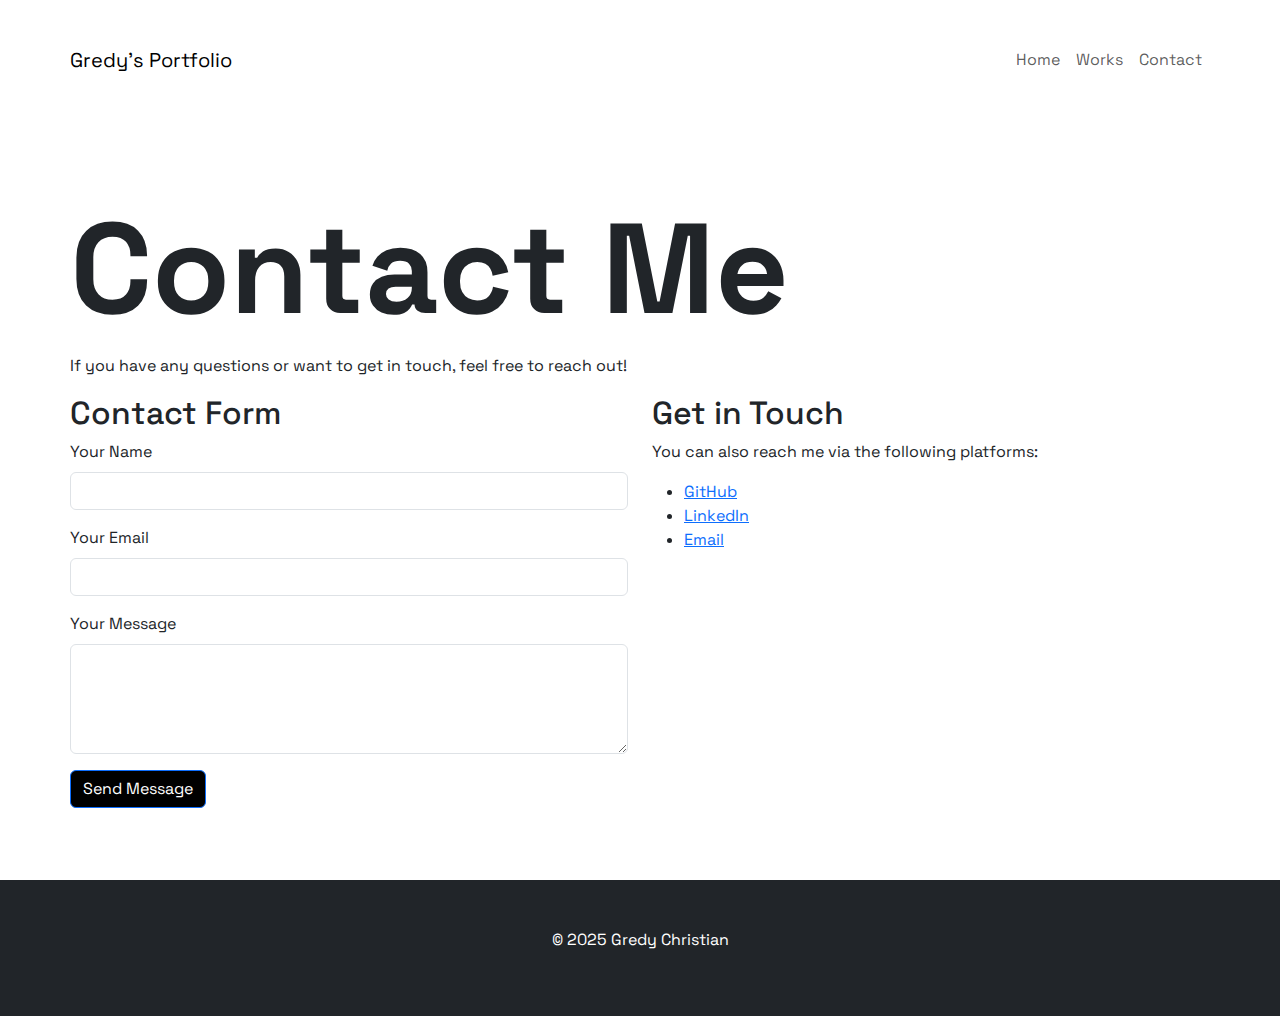
==== contact.html @ f69cf048 "local style" ====
<!DOCTYPE html>
<html lang="en">

<head>
  <meta charset="UTF-8">
  <meta name="viewport" content="width=device-width, initial-scale=1.0">
  <title>Contact - Gredy Christian</title>
  <link href="https://fonts.googleapis.com/css?family=Space+Grotesk" rel="stylesheet">
  <link href="https://cdn.jsdelivr.net/npm/bootstrap@5.1.0/dist/css/bootstrap.min.css" rel="stylesheet">
  <link rel="stylesheet" href="assets/css/style.css">
</head>

<body>
  <!-- HEADER -->
  <header>
    <nav class="navbar navbar-expand-lg navbar-light">
      <div class="container">
        <a class="navbar-brand" href="index.html">Gredy's Portfolio</a>
        <div class="collapse navbar-collapse" id="navbarNav">
          <ul class="navbar-nav ms-auto">
            <li class="nav-item">
              <a class="nav-link" href="index.html">Home</a>
            </li>
            <li class="nav-item">
              <a class="nav-link" href="works1.html">Works</a>
            </li>
            <li class="nav-item">
              <a class="nav-link" href="contact.html">Contact</a>
            </li>
          </ul>
        </div>
      </div>
    </nav>
  </header>

  <!-- CONTACT SECTION -->
  <main class="container my-5">
    <h1>Contact Me</h1>
    <p>If you have any questions or want to get in touch, feel free to reach out!</p>

    <div class="row">
      <div class="col-md-6">
        <h2>Contact Form</h2>
        <form>
          <div class="mb-3">
            <label for="name" class="form-label">Your Name</label>
            <input type="text" class="form-control" id="name" required>
          </div>
          <div class="mb-3">
            <label for="email" class="form-label">Your Email</label>
            <input type="email" class="form-control" id="email" required>
          </div>
          <div class="mb-3">
            <label for="message" class="form-label">Your Message</label>
            <textarea class="form-control" id="message" rows="4" required></textarea>
          </div>
          <button type="submit" class="btn btn-primary">Send Message</button>
        </form>
      </div>
      <div class="col-md-6">
        <h2>Get in Touch</h2>
        <p>You can also reach me via the following platforms:</p>
        <ul>
          <li><a href="https://github.com/GredyChristian" target="_blank">GitHub</a></li>
          <li><a href="https://www.linkedin.com/in/GredyChristian" target="_blank">LinkedIn</a></li>
          <li><a href="mailto:gredy@domain.com">Email</a></li>
        </ul>
      </div>
    </div>
  </main>

  <!-- FOOTER -->
  <footer class="bg-dark text-white py-4">
    <div class="container text-center">
      <p>&copy; 2025 Gredy Christian</p>
    </div>
  </footer>

  <script src="https://cdn.jsdelivr.net/npm/bootstrap@5.3.0-alpha3/dist/js/bootstrap.bundle.min.js"></script>
</body>

</html>
---- assets/css/style.css ----
/* General Styling */
@import url('https://fonts.googleapis.com/css2?family=Space+Grotesk:wght@400;500;700&display=swap');

body {
  font-family: 'Space Grotesk', sans-serif;
  margin: 0;
  padding: 0;
  box-sizing: border-box;
}

/* Header dan Footer menggunakan ukuran responsif dari Bootstrap */
header {
  padding: 0.5rem 0; /* Gunakan padding responsif dengan rem (ukuran relatif) */
}

footer {
  padding: 0.5rem 0; /* Gunakan padding responsif dengan rem (ukuran relatif) */
  text-align: center;
}

/* Main Container Padding */
.container {
  padding: 1.5rem 0;
}

/* Buttons */
.btn-outline-dark {
  border: 2px solid #000;
  color: #000;
}

.btn-outline-dark:hover {
  background-color: #000;
  color: #fff;
}

.btn-primary {
  background-color: #000;
  color: #fff;
}

/* Highlighting Active Navbar Item */
.nav-link.active {
  font-weight: bold;
  color: #343a40 !important;
}

/* Gaya untuk gambar agar nempel di kanan */
.smaller-img {
  max-width: 60%; /* Sesuaikan dengan lebar yang diinginkan */
  height: auto;
}


/* Gaya untuk h1 */
h1 {
  font-weight: bold; /* Membuat tulisan tebal */
  font-size: 8rem;    /* Menentukan ukuran font, sesuaikan sesuai kebutuhan */
}
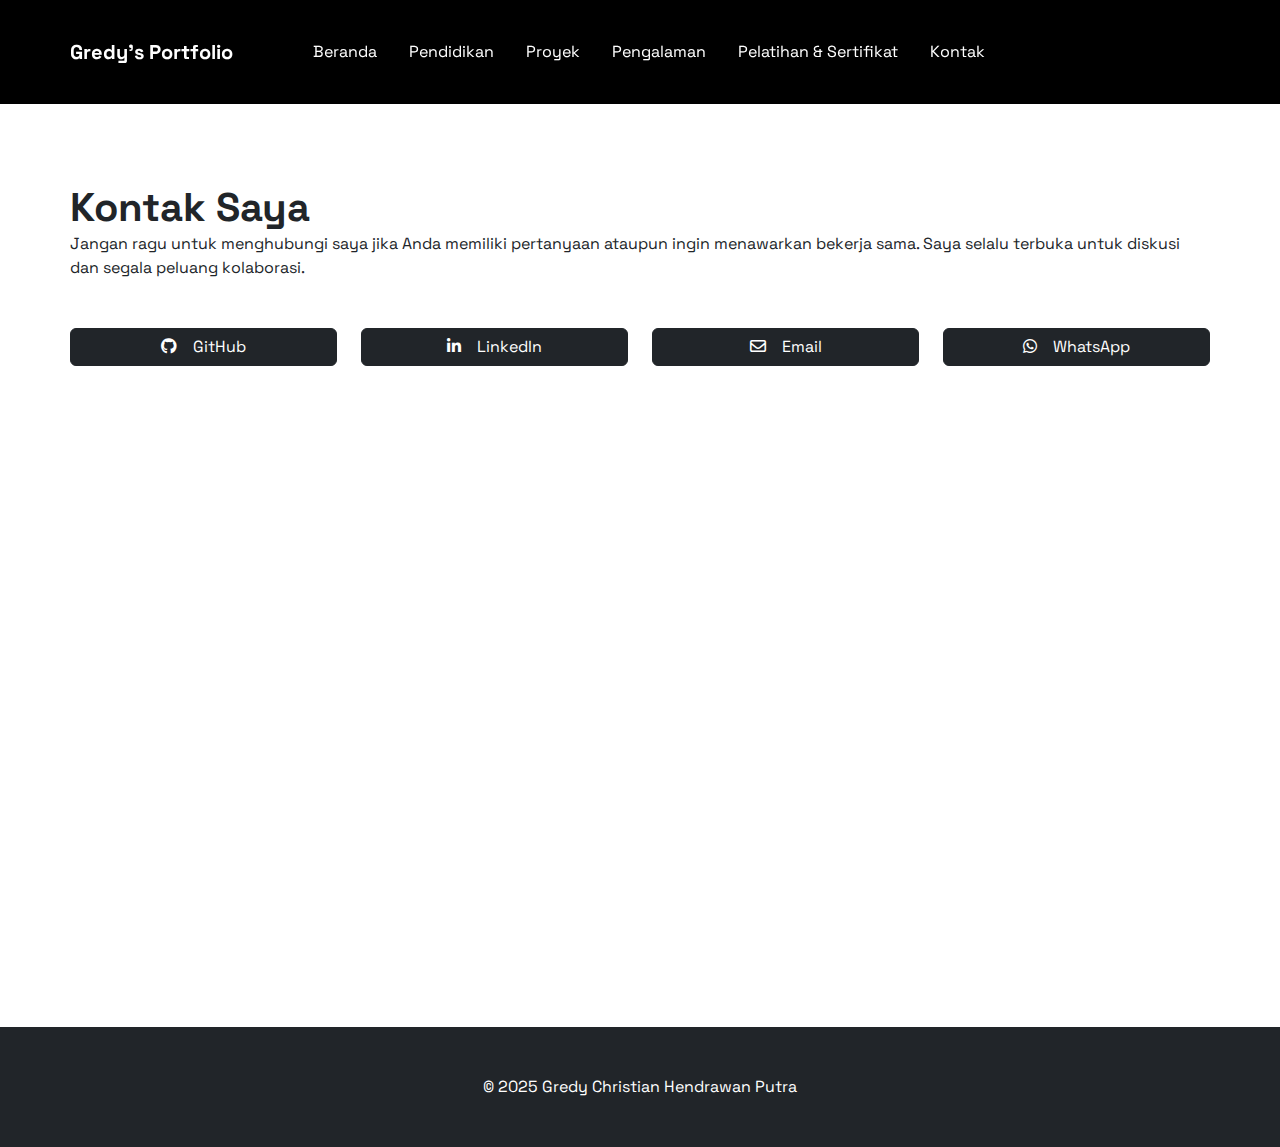
==== commit 8e985a72: "final update for first release v1.0" ====
--- a/contact.html
+++ b/contact.html
@@ -4,7 +4,8 @@
 <head>
   <meta charset="UTF-8">
   <meta name="viewport" content="width=device-width, initial-scale=1.0">
-  <title>Contact - Gredy Christian</title>
+  <title>Gredy's Portfolio</title>
+  <link rel="stylesheet" href="https://cdnjs.cloudflare.com/ajax/libs/font-awesome/6.7.2/css/all.min.css">
   <link href="https://fonts.googleapis.com/css?family=Space+Grotesk" rel="stylesheet">
   <link href="https://cdn.jsdelivr.net/npm/bootstrap@5.1.0/dist/css/bootstrap.min.css" rel="stylesheet">
   <link rel="stylesheet" href="assets/css/style.css">
@@ -12,59 +13,67 @@
 
 <body>
   <!-- HEADER -->
-  <header>
-    <nav class="navbar navbar-expand-lg navbar-light">
-      <div class="container">
-        <a class="navbar-brand" href="index.html">Gredy's Portfolio</a>
-        <div class="collapse navbar-collapse" id="navbarNav">
-          <ul class="navbar-nav ms-auto">
-            <li class="nav-item">
-              <a class="nav-link" href="index.html">Home</a>
-            </li>
-            <li class="nav-item">
-              <a class="nav-link" href="works1.html">Works</a>
-            </li>
-            <li class="nav-item">
-              <a class="nav-link" href="contact.html">Contact</a>
-            </li>
-          </ul>
-        </div>
+  <nav class="navbar navbar-expand-lg navbar-light">
+    <div class="container">
+      <a class="navbar-brand" href="index.html" style="font-weight: bold">Gredy's Portfolio</a>
+      <button class="navbar-toggler" type="button" data-bs-toggle="collapse" data-bs-target="#navbarNav"
+        aria-controls="navbarNav" aria-expanded="false" aria-label="Toggle navigation">
+        <span class="navbar-toggler-icon"></span>
+      </button>
+      <div class="collapse navbar-collapse" id="navbarNav">
+        <ul class="navbar-nav ms-5"> <!-- Changed me-auto to ms-auto -->
+          <li class="nav-item">
+            <a class="nav-link" href="index.html">Beranda</a>
+          </li>
+          <li class="nav-item">
+            <a class="nav-link" href="edu.html">Pendidikan</a>
+          </li>
+          <li class="nav-item">
+            <a class="nav-link" href="works2.html">Proyek</a>
+          </li>
+          <li class="nav-item">
+            <a class="nav-link" href="works1.html">Pengalaman</a>
+          </li>
+          <li class="nav-item">
+            <a class="nav-link" href="works3.html">Pelatihan & Sertifikat</a>
+          </li>
+          <li class="nav-item">
+            <a class="nav-link" href="contact.html">Kontak</a>
+          </li>
+        </ul>
       </div>
-    </nav>
-  </header>
+    </div>
+  </nav>
+
+  <main class="container" style="min-height: 10rem"></main>
 
   <!-- CONTACT SECTION -->
-  <main class="container my-5">
-    <h1>Contact Me</h1>
-    <p>If you have any questions or want to get in touch, feel free to reach out!</p>
-
+  <main class="container">
+    <h1>Kontak Saya</h1>
+    <p>Jangan ragu untuk menghubungi saya jika Anda memiliki pertanyaan ataupun ingin menawarkan bekerja sama. Saya
+      selalu terbuka untuk diskusi dan segala peluang kolaborasi.</p>
+  </main>
+  <main class="container">
     <div class="row">
-      <div class="col-md-6">
-        <h2>Contact Form</h2>
-        <form>
-          <div class="mb-3">
-            <label for="name" class="form-label">Your Name</label>
-            <input type="text" class="form-control" id="name" required>
-          </div>
-          <div class="mb-3">
-            <label for="email" class="form-label">Your Email</label>
-            <input type="email" class="form-control" id="email" required>
-          </div>
-          <div class="mb-3">
-            <label for="message" class="form-label">Your Message</label>
-            <textarea class="form-control" id="message" rows="4" required></textarea>
-          </div>
-          <button type="submit" class="btn btn-primary">Send Message</button>
-        </form>
+      <!-- Tombol GitHub -->
+      <div class="col-12 col-sm-6 col-md-3 mb-4">
+        <a href="https://github.com/gredychristian" class="btn btn-dark w-100"><i
+            class="fa-brands fa-github me-3"></i>GitHub</a>
       </div>
-      <div class="col-md-6">
-        <h2>Get in Touch</h2>
-        <p>You can also reach me via the following platforms:</p>
-        <ul>
-          <li><a href="https://github.com/GredyChristian" target="_blank">GitHub</a></li>
-          <li><a href="https://www.linkedin.com/in/GredyChristian" target="_blank">LinkedIn</a></li>
-          <li><a href="mailto:gredy@domain.com">Email</a></li>
-        </ul>
+      <!-- Tombol LinkedIn -->
+      <div class="col-12 col-sm-6 col-md-3 mb-4">
+        <a href="https://www.linkedin.com/in/gredychristian" class="btn btn-dark w-100"><i
+            class="fa-brands fa-linkedin-in me-3"></i>LinkedIn</a>
+      </div>
+      <!-- Tombol Email -->
+      <div class="col-12 col-sm-6 col-md-3 mb-4">
+        <a href="mailto:gredy24chris@gmail.com" class="btn btn-dark w-100"><i
+            class="fa-regular fa-envelope me-3"></i>Email</a>
+      </div>
+      <!-- Tombol WhatsApp -->
+      <div class="col-12 col-sm-6 col-md-3 mb-4">
+        <a href="https://wa.me/+6285833324550/" class="btn btn-dark w-100"><i
+            class="fa-brands fa-whatsapp me-3"></i>WhatsApp</a>
       </div>
     </div>
   </main>
@@ -72,7 +81,7 @@
   <!-- FOOTER -->
   <footer class="bg-dark text-white py-4">
     <div class="container text-center">
-      <p>&copy; 2025 Gredy Christian</p>
+      <p>&copy; 2025 Gredy Christian Hendrawan Putra</p>
     </div>
   </footer>
 
--- a/assets/css/style.css
+++ b/assets/css/style.css
@@ -1,7 +1,11 @@
 
 
-/* General Styling */
+/* GENERAL STYLING */
 @import url('https://fonts.googleapis.com/css2?family=Space+Grotesk:wght@400;500;700&display=swap');
+
+html {
+  scroll-behavior: smooth;
+}
 
 body {
   font-family: 'Space Grotesk', sans-serif;
@@ -10,52 +14,328 @@
   box-sizing: border-box;
 }
 
-/* Header dan Footer menggunakan ukuran responsif dari Bootstrap */
-header {
-  padding: 0.5rem 0; /* Gunakan padding responsif dengan rem (ukuran relatif) */
-}
-
 footer {
   padding: 0.5rem 0; /* Gunakan padding responsif dengan rem (ukuran relatif) */
   text-align: center;
 }
 
-/* Main Container Padding */
+ul {
+  margin-bottom: 0;
+}
+
+/* GENERAL NAVBAR STYLING*/
+.navbar {
+  padding: 0.5rem 0;
+  position: fixed;
+  top: 0;
+  left: 0;
+  width: 100%; /* Pastikan navbar mencakup seluruh lebar layar */
+  z-index: 1000; /* Agar tetap di atas elemen lainnya */
+  background-color: black; /* Pastikan ada background agar konten di bawah tidak terlihat */
+  box-shadow: 0 0.1rem 0.2rem rgba(255, 255, 255, 0.3); /* Tambahkan bayangan untuk pemisahan */
+}
+
+.navbar-light .navbar-nav .nav-link {
+  color: white !important;
+}
+
+.navbar-light .navbar-brand {
+  color: white !important;
+}
+
+.navbar-light .navbar-nav .nav-link:hover {
+  color: #f8f9fa !important;
+}
+
+.nav-link {
+  padding: 0;
+  margin: 0;
+}
+
+.nav-item {
+  padding: 0.25rem 0.5rem;
+}
+
+/* DROPDOWN NAVBAR STYLING*/
+.navbar-light .navbar-toggler-icon {
+  background-image: url("data:image/svg+xml;charset=utf8,%3Csvg viewBox='0 0 30 30' xmlns='http://www.w3.org/2000/svg'%3E%3Cpath stroke='white' stroke-width='2' d='M4 7h22M4 15h22M4 23h22'/%3E%3C/svg%3E");
+}
+
+.navbar-light .navbar-nav .nav-item .nav-link {
+  color: white;
+}
+
+.navbar-light .navbar-nav .nav-link:hover {
+  color: #ccc; /* Ubah warna link saat hover (opsional) */
+}
+
+/* IMAGE STYLING */
+.smaller-img {
+  margin-top: 1rem;
+  margin-bottom: 1rem;
+  max-width: 60%;
+  height: auto;
+  border-radius: 10%;
+  border: 0.2rem solid rgba(255, 255, 255, 1);
+  transition: transform 0.3s ease;
+}
+
+.smaller-img:hover {
+  transform: scale(1.05);
+}
+
+/* GALLERY & BUTTON STYLING */
+/* Wrapper untuk galeri */
+.gallery-wrapper {
+  display: flex;/* Mengatur foto dalam satu baris */
+  justify-content: space-between; /* Memusatkan galeri */
+  gap: 1rem; /* Jarak antar foto */
+  align-items: flex-start; /* Menjaga foto rata atas */
+  flex-wrap: wrap; /* Agar responsif di layar kecil */
+}
+
+.button-wrapper {
+  display: flex;/* Mengatur foto dalam satu baris */
+  justify-content: left; /* Memusatkan galeri */
+  gap: 1rem; /* Jarak antar foto */
+  align-items: flex-start; /* Menjaga foto rata atas */
+  flex-wrap: wrap; /* Agar responsif di layar kecil */
+}
+
+/* Kontainer individual untuk foto */
+.photo-container {
+  width: calc(33.333% - 1rem); /* Lebar tiap foto sama dalam 3 kolom */
+  max-width: auto; /* Membatasi lebar maksimum */
+  aspect-ratio: 3 / 2; /* Menjaga proporsi kotak */
+  overflow: hidden; /* Memastikan foto tidak keluar kotak */
+  border-radius: 1rem; /* Membuat sudut membulat */
+  position: relative;
+}
+
+/* Gambar di dalam kontainer */
+.photo-container img {
+  width: 100%; /* Gambar mengisi lebar kontainer */
+  height: 100%; /* Gambar mengisi tinggi kontainer */
+  object-fit: cover; /* Memastikan gambar dipotong proporsional */
+  display: block;
+  border-radius: 0.5rem;
+}
+
+/* MAIN SIZE */
+.main-half-screen {
+  min-height : 50vh;
+  display: flex;
+  flex-direction: column;
+  justify-content: center;
+}
+
+.main-full-screen {
+  min-height: 100vh; /* Memenuhi satu layar penuh */
+  display: flex;
+  flex-direction: column;
+  justify-content: center; /* Menjaga konten tetap di tengah secara vertikal */
+}
+
 .container {
   padding: 1.5rem 0;
 }
 
-/* Buttons */
-.btn-outline-dark {
-  border: 2px solid #000;
-  color: #000;
-}
-
-.btn-outline-dark:hover {
-  background-color: #000;
-  color: #fff;
-}
-
-.btn-primary {
-  background-color: #000;
-  color: #fff;
-}
-
-/* Highlighting Active Navbar Item */
-.nav-link.active {
+.row {
+  min-height: 75vh;
+}
+
+/* ALL TEXT STYLING */
+h0, h1, h2, h3, h4, h5, h6, p {
+  margin: 0;
+  padding: 0;
+}
+
+h0 {
+  font-weight: bold; /* Membuat tulisan tebal */
+  font-size: 7rem;    /* Menentukan ukuran font, sesuaikan sesuai kebutuhan */
+  line-height: 1;
+}
+
+h1 {
   font-weight: bold;
-  color: #343a40 !important;
-}
-
-/* Gaya untuk gambar agar nempel di kanan */
-.smaller-img {
-  max-width: 60%; /* Sesuaikan dengan lebar yang diinginkan */
-  height: auto;
-}
-
-
-/* Gaya untuk h1 */
-h1 {
-  font-weight: bold; /* Membuat tulisan tebal */
-  font-size: 8rem;    /* Menentukan ukuran font, sesuaikan sesuai kebutuhan */
-}
+}
+
+h2, h3, h4 {
+  font-weight: normal;
+}
+
+.i {
+  font-style: italic;
+}
+
+/* DIVIDER LINE */
+.section-divider {
+  border-top: 0.1rem solid rgb(0, 0, 0); /* Warna dan ketebalan garis */
+  width: 100%;
+  opacity: 0.5;
+}
+
+.divider {
+  height: 2rem;
+}
+
+/* LIST STYLING */
+.list-container {
+  width: 100%;
+  display: flex;
+  flex-direction: column;
+  border: 0.1rem solid rgba(121, 121, 121, 0.5); /* Border */
+  border-radius: 1rem;
+  padding: 0.5rem; /* Padding di dalam kotak */
+  overflow: hidden;
+  box-sizing: border-box;
+  transition: transform 0.3s ease;
+  margin-bottom: 2rem;
+}
+
+.list-container:hover {
+  transform: scale(1.01); /* Zoom saat hover */
+}
+
+.list-padding {
+  padding: 0.5rem;
+}
+
+/* LOGO STYLING */
+/* Logo Wrapper */
+.logo-wrapper {
+  display: flex;
+  flex-wrap: wrap; /* Agar bisa pindah baris jika layar terlalu kecil */
+  justify-content: center; /* Pusatkan logo */
+  gap: 2rem; /* Jarak antar logo */
+  margin: 1rem 0rem; /* Tambahkan jarak dari judul */
+}
+
+/* Kotak bundar untuk setiap logo */
+.logo-container {
+  width: 7rem; /* Ukuran kotak */
+  height: 7rem; /* Ukuran kotak */
+  border-radius: 10%; /* Membuat bentuk bundar */
+  display: flex;
+  justify-content: center; /* Pusatkan secara horizontal */
+  align-items: center; /* Pusatkan secara vertikal */
+  background-color: #ffffff; /* Warna background kotak */
+  border: 0.1rem solid rgba(0, 0, 0, 0.5); /* Border */
+  padding: 0.8rem; /* Padding di dalam kotak */
+  overflow: hidden; /* Memastikan konten tidak melebihi kotak */
+  transition: transform 0.3s ease; /* Animasi saat hover */
+}
+
+/* Efek hover */
+.logo-container:hover {
+  transform: scale(1.05); /* Zoom saat hover */
+}
+
+/* Logo di dalam kotak */
+.logo-img {
+  max-width: 100%; /* Maksimal lebar sesuai kontainer */
+  max-height: 100%; /* Maksimal tinggi sesuai kontainer */
+  object-fit: contain; /* Menjaga proporsi logo */
+}
+
+/* EFEK TOMBOL BERANDA */
+#tombolberanda {
+  background-color: black;
+  color: white;
+  border: 0.15rem solid white;
+  transition: all 0.3s ease;
+  transform: scale(1);
+}
+
+#tombolberanda:hover {
+  background-color: white;
+  color: black;
+  border: 0.15rem solid white;
+  transform: scale(1.1);
+}
+
+#tombolkontak {
+  background-color: white;
+  color: black;
+  border: 0.15rem solid black;
+  transition: all 0.3s ease;
+  transform: scale(1);
+}
+
+#tombolkontak:hover {
+  background-color: black;
+  color: white;
+  border: 0.15rem solid black;
+  transform: scale(1.1);
+}
+
+
+/* RESPONSIVE WEB STYLING */
+
+@media (min-width: 1200px) {
+}
+
+@media (min-width: 768px) and (max-width: 1199px) {
+  .smaller-img {
+    width: 100%; /* Pastikan gambar tidak keluar dari layar */
+    height: auto;
+    padding-top: 5%;
+  }
+
+  h0 {
+    font-size: 2rem; /* Perkecil ukuran heading */
+    text-align: center; /* Centerkan teks untuk layar kecil */
+  }
+
+  h4 {
+    font-size: 1.25rem;
+  }
+
+  .btn {
+    font-size: 1rem; /* Sesuaikan ukuran tombol */
+  }
+
+  .text-end {
+    text-align: center !important; /* Gambar tetap center di layar kecil */
+  }
+
+  .row.align-items-center {
+    flex-direction: column; /* Atur elemen gambar dan teks menjadi vertikal */
+  }
+
+  footer p {
+    font-size: 0.8rem;
+  }
+
+  .photo-container {
+    width: calc(50% - 1rem); /* Dua kolom di layar medium */
+  }
+}
+
+@media (min-width: 500px) and (max-width: 767px) {
+  h0 {
+    font-size: 4rem;
+    text-align: left !important;
+  }
+
+  .btn {
+    font-size: 1.5rem; /* Sesuaikan ukuran tombol */
+  }
+
+  img.smaller-img {
+    width: 80%; /* Atur gambar agar lebih kecil */
+  }
+
+  .logo-container {
+    width: 60px;
+    height: 60px;
+  }
+
+  .logo-img {
+    width: 50%;
+  }
+
+  .photo-container {
+    width: 100%; /* Satu kolom di layar kecil */
+  }
+}
